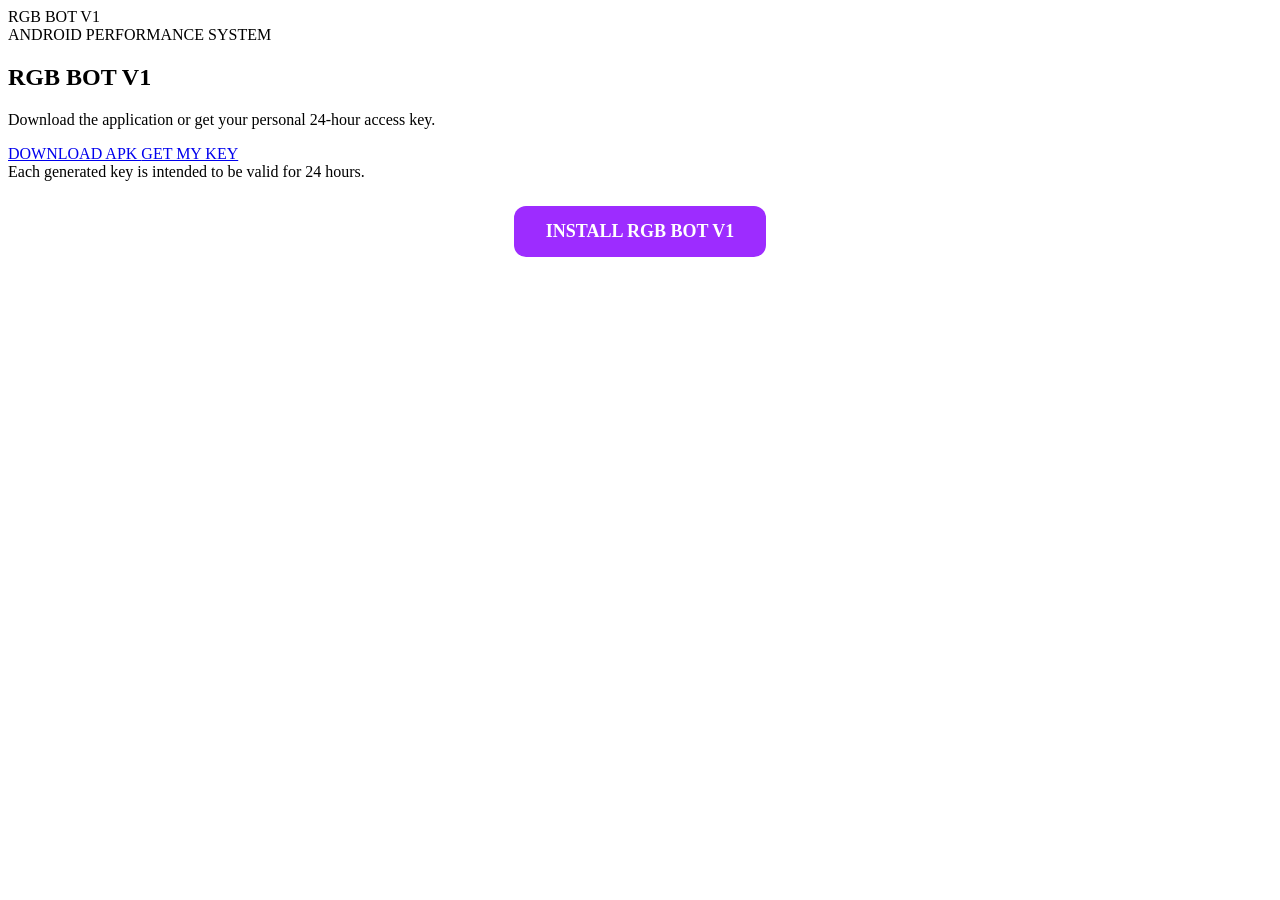
==== website/index.html @ fdb2d415 "Publish RGB BOT V1 website and APK" ====
<!DOCTYPE html>
<html lang="en">
<head>
<meta charset="UTF-8">
<meta name="viewport" content="width=device-width,initial-scale=1">
<title>RGB BOT V1</title>
<link rel="stylesheet" href="css/style.css">
</head>

<body>

<main class="wrap">

<div class="logo">RGB <span>BOT</span> V1</div>
<div class="sub">ANDROID PERFORMANCE SYSTEM</div>

<section class="card">

<h1 class="card-title">RGB BOT V1</h1>

<p class="card-desc">
Download the application or get your personal 24-hour access key.
</p>

<a class="mainbtn" href="RGB_BOT_V1.apk" download>
DOWNLOAD APK
</a>

<a class="mainbtn secondary" href="tasks.html">
GET MY KEY
</a>

<div class="note">
Each generated key is intended to be valid for 24 hours.
</div>

</section>

</main>


<div style="text-align:center;margin:25px 0;">
    <a href="/RGB_BOT_V1.apk"
       download
       style="display:inline-block;padding:15px 32px;background:#9d2cff;color:#fff;text-decoration:none;border-radius:12px;font-weight:bold;font-size:18px;">
        INSTALL RGB BOT V1
    </a>
</div>

</body>
</html>
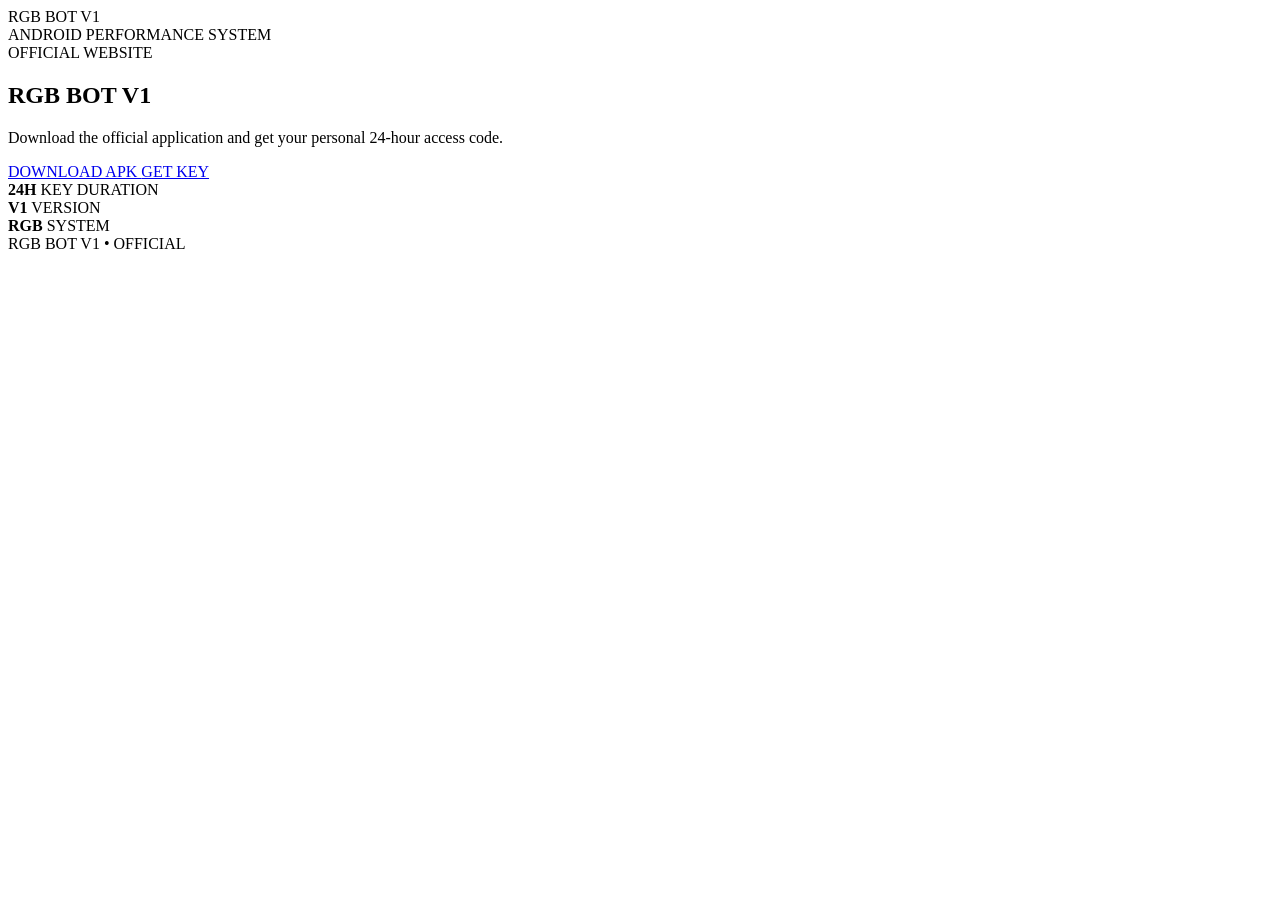
==== commit 23590ebf: "Update protected key task flow" ====
--- a/website/index.html
+++ b/website/index.html
@@ -11,41 +11,58 @@
 
 <main class="wrap">
 
-<div class="logo">RGB <span>BOT</span> V1</div>
-<div class="sub">ANDROID PERFORMANCE SYSTEM</div>
+    <header class="header">
+        <div class="logo">RGB <span>BOT</span> V1</div>
+        <div class="sub">ANDROID PERFORMANCE SYSTEM</div>
+    </header>
 
-<section class="card">
+    <section class="hero-card">
 
-<h1 class="card-title">RGB BOT V1</h1>
+        <div class="hero-glow"></div>
 
-<p class="card-desc">
-Download the application or get your personal 24-hour access key.
-</p>
+        <div class="badge">OFFICIAL WEBSITE</div>
 
-<a class="mainbtn" href="RGB_BOT_V1.apk" download>
-DOWNLOAD APK
-</a>
+        <h1>RGB BOT V1</h1>
 
-<a class="mainbtn secondary" href="tasks.html">
-GET MY KEY
-</a>
+        <p>
+            Download the official application and get your
+            personal 24-hour access code.
+        </p>
 
-<div class="note">
-Each generated key is intended to be valid for 24 hours.
-</div>
+        <a class="mainbtn primary" href="RGB_BOT_V1.apk" download>
+            DOWNLOAD APK
+        </a>
 
-</section>
+        <a class="mainbtn secondary" href="tasks.html">
+            GET KEY
+        </a>
+
+        <div class="divider"></div>
+
+        <div class="info-row">
+            <div>
+                <strong>24H</strong>
+                <span>KEY DURATION</span>
+            </div>
+
+            <div>
+                <strong>V1</strong>
+                <span>VERSION</span>
+            </div>
+
+            <div>
+                <strong>RGB</strong>
+                <span>SYSTEM</span>
+            </div>
+        </div>
+
+    </section>
+
+    <footer>
+        RGB BOT V1 • OFFICIAL
+    </footer>
 
 </main>
 
-
-<div style="text-align:center;margin:25px 0;">
-    <a href="/RGB_BOT_V1.apk"
-       download
-       style="display:inline-block;padding:15px 32px;background:#9d2cff;color:#fff;text-decoration:none;border-radius:12px;font-weight:bold;font-size:18px;">
-        INSTALL RGB BOT V1
-    </a>
-</div>
-
 </body>
 </html>
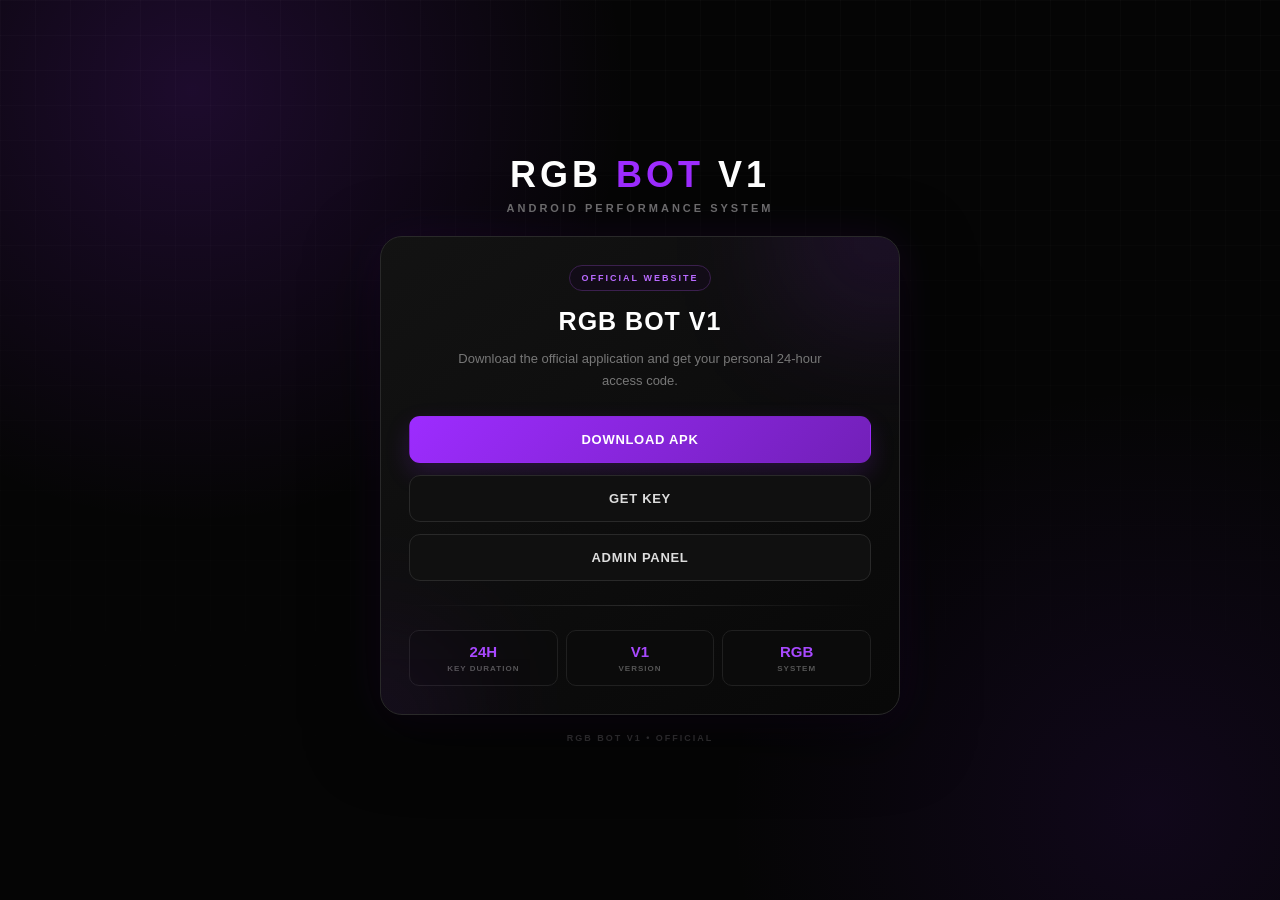
==== commit 71a837fd: "Add ON OFF admin file manager" ====
--- a/website/index.html
+++ b/website/index.html
@@ -37,6 +37,10 @@
             GET KEY
         </a>
 
+        <a class="mainbtn secondary" href="#" onclick="openAdmin();return false;">
+            ADMIN PANEL
+        </a>
+
         <div class="divider"></div>
 
         <div class="info-row">
@@ -64,5 +68,27 @@
 
 </main>
 
+<script>
+async function openAdmin(){
+    try {
+        const response = await fetch(
+            "current_tunnel.json?ts=" + Date.now(),
+            {cache:"no-store"}
+        );
+        if (!response.ok) throw new Error("SERVER ADDRESS UNAVAILABLE");
+
+        const config = await response.json();
+        const base = String(config.base_url || config.url || "").replace(/\\/+$/, "");
+
+        if (!/^https:\\/\\//i.test(base)) {
+            throw new Error("INVALID SERVER ADDRESS");
+        }
+
+        window.location.href = base + "/admin/login";
+    } catch (error) {
+        alert("ADMIN CONNECTION ERROR: " + error.message);
+    }
+}
+</script>
 </body>
 </html>
--- a/website/css/style.css
+++ b/website/css/style.css
@@ -0,0 +1,716 @@
+* {
+    box-sizing: border-box;
+}
+
+html,
+body {
+    margin: 0;
+    min-height: 100%;
+}
+
+body {
+    min-height: 100vh;
+    padding: 25px 14px;
+    display: flex;
+    justify-content: center;
+    align-items: center;
+
+    background:
+        radial-gradient(
+            circle at 15% 10%,
+            rgba(157,44,255,.16),
+            transparent 32%
+        ),
+        radial-gradient(
+            circle at 90% 90%,
+            rgba(93,24,170,.13),
+            transparent 30%
+        ),
+        #050505;
+
+    color: #fff;
+
+    font-family:
+        Arial,
+        Helvetica,
+        sans-serif;
+
+    overflow-x: hidden;
+}
+
+body::before {
+    content: "";
+    position: fixed;
+    inset: 0;
+
+    background:
+        linear-gradient(
+            rgba(255,255,255,.018) 1px,
+            transparent 1px
+        ),
+        linear-gradient(
+            90deg,
+            rgba(255,255,255,.018) 1px,
+            transparent 1px
+        );
+
+    background-size: 35px 35px;
+
+    mask-image:
+        linear-gradient(
+            to bottom,
+            black,
+            transparent
+        );
+
+    pointer-events: none;
+}
+
+
+.wrap {
+    width: 100%;
+    max-width: 520px;
+    position: relative;
+    z-index: 1;
+}
+
+
+.header {
+    text-align: center;
+    margin-bottom: 22px;
+}
+
+
+.logo {
+    font-size: 36px;
+    font-weight: 900;
+    letter-spacing: 4px;
+    line-height: 1;
+}
+
+
+.logo span {
+    color: #9d2cff;
+}
+
+
+.sub {
+    margin-top: 9px;
+    color: #707070;
+    font-size: 11px;
+    letter-spacing: 3px;
+    font-weight: 700;
+}
+
+
+.hero-card {
+    position: relative;
+
+    padding: 28px;
+
+    background:
+        linear-gradient(
+            145deg,
+            rgba(19,19,19,.98),
+            rgba(8,8,8,.98)
+        );
+
+    border: 1px solid #292929;
+
+    border-radius: 22px;
+
+    box-shadow:
+        0 20px 70px rgba(0,0,0,.55),
+        0 0 45px rgba(157,44,255,.09);
+
+    overflow: hidden;
+}
+
+
+.hero-card::before {
+    content: "";
+
+    position: absolute;
+
+    width: 190px;
+    height: 190px;
+
+    top: -100px;
+    right: -80px;
+
+    background: #9d2cff;
+
+    opacity: .12;
+
+    filter: blur(65px);
+
+    pointer-events: none;
+}
+
+
+.hero-glow {
+    position: absolute;
+
+    width: 180px;
+    height: 180px;
+
+    left: -100px;
+    bottom: -100px;
+
+    background: #9d2cff;
+
+    opacity: .08;
+
+    filter: blur(65px);
+}
+
+
+.badge {
+    position: relative;
+
+    display: table;
+
+    margin: 0 auto 16px;
+
+    padding: 7px 12px;
+
+    border-radius: 30px;
+
+    border: 1px solid #3b204e;
+
+    background: #120c17;
+
+    color: #b96aff;
+
+    font-size: 9px;
+    font-weight: 900;
+
+    letter-spacing: 2px;
+}
+
+
+.hero-card h1 {
+    position: relative;
+
+    margin: 0;
+
+    text-align: center;
+
+    font-size: 25px;
+    font-weight: 900;
+
+    letter-spacing: 1px;
+}
+
+
+.hero-card > p {
+    position: relative;
+
+    margin: 12px auto 24px;
+
+    max-width: 390px;
+
+    text-align: center;
+
+    color: #777;
+
+    font-size: 13px;
+
+    line-height: 1.7;
+}
+
+
+.mainbtn {
+    position: relative;
+
+    display: block;
+
+    width: 100%;
+
+    margin-top: 12px;
+
+    padding: 15px 16px;
+
+    border-radius: 11px;
+
+    text-align: center;
+    text-decoration: none;
+
+    border: 1px solid transparent;
+
+    font-size: 13px;
+    font-weight: 900;
+
+    letter-spacing: .7px;
+
+    cursor: pointer;
+
+    transition:
+        transform .15s,
+        box-shadow .15s,
+        background .15s;
+}
+
+
+.mainbtn:hover {
+    transform: translateY(-1px);
+}
+
+
+.mainbtn.primary {
+    color: #fff;
+
+    background:
+        linear-gradient(
+            135deg,
+            #9d2cff,
+            #7220b8
+        );
+
+    box-shadow:
+        0 10px 25px rgba(157,44,255,.18);
+}
+
+
+.mainbtn.primary:hover {
+    box-shadow:
+        0 13px 32px rgba(157,44,255,.27);
+}
+
+
+.mainbtn.secondary {
+    background: #101010;
+
+    border-color: #292929;
+
+    color: #ddd;
+}
+
+
+.mainbtn.secondary:hover {
+    background: #171717;
+}
+
+
+.mainbtn:disabled {
+    opacity: .35;
+    cursor: not-allowed;
+    transform: none;
+    box-shadow: none;
+}
+
+
+.divider {
+    height: 1px;
+
+    margin: 24px 0;
+
+    background:
+        linear-gradient(
+            90deg,
+            transparent,
+            #292929,
+            transparent
+        );
+}
+
+
+.info-row {
+    display: grid;
+
+    grid-template-columns:
+        repeat(3,1fr);
+
+    gap: 8px;
+}
+
+
+.info-row div {
+    padding: 12px 5px;
+
+    text-align: center;
+
+    background: #0b0b0b;
+
+    border: 1px solid #202020;
+
+    border-radius: 10px;
+}
+
+
+.info-row strong {
+    display: block;
+
+    color: #a849ff;
+
+    font-size: 15px;
+}
+
+
+.info-row span {
+    display: block;
+
+    margin-top: 4px;
+
+    color: #555;
+
+    font-size: 8px;
+
+    letter-spacing: 1px;
+
+    font-weight: 800;
+}
+
+
+.task {
+    display: flex;
+
+    align-items: center;
+
+    gap: 12px;
+
+    min-height: 72px;
+
+    margin: 10px 0;
+
+    padding: 11px;
+
+    background: #0a0a0a;
+
+    border: 1px solid #252525;
+
+    border-radius: 13px;
+
+    transition:
+        border-color .2s,
+        transform .2s;
+}
+
+
+.task:hover {
+    border-color: #5b267d;
+    transform: translateY(-1px);
+}
+
+
+.icon {
+    width: 43px;
+    height: 43px;
+
+    flex-shrink: 0;
+
+    display: flex;
+
+    align-items: center;
+    justify-content: center;
+
+    border-radius: 10px;
+
+    background:
+        linear-gradient(
+            145deg,
+            #171717,
+            #0c0c0c
+        );
+
+    border: 1px solid #303030;
+
+    color: #fff;
+
+    font-size: 11px;
+
+    font-weight: 900;
+}
+
+
+.info {
+    flex: 1;
+    min-width: 0;
+}
+
+
+.name {
+    color: #eee;
+
+    font-size: 14px;
+
+    font-weight: 900;
+}
+
+
+.desc {
+    margin-top: 4px;
+
+    color: #666;
+
+    font-size: 10px;
+}
+
+
+.action {
+    flex-shrink: 0;
+}
+
+
+.btn {
+    padding: 9px 13px;
+
+    border: 0;
+
+    border-radius: 8px;
+
+    background: #9d2cff;
+
+    color: #fff;
+
+    font-size: 10px;
+
+    font-weight: 900;
+
+    cursor: pointer;
+}
+
+
+.btn:hover {
+    background: #b14cff;
+}
+
+
+.btn:disabled {
+    opacity: .45;
+    cursor: not-allowed;
+}
+
+
+.done {
+    color: #a849ff;
+
+    font-size: 10px;
+
+    font-weight: 900;
+
+    letter-spacing: 1px;
+}
+
+
+.task-status {
+    margin-top: 16px;
+
+    text-align: center;
+
+    color: #555;
+
+    font-size: 10px;
+
+    font-weight: 800;
+
+    letter-spacing: 1px;
+}
+
+
+.task-status.success {
+    color: #a849ff;
+}
+
+
+.key-box {
+    margin: 22px 0 12px;
+
+    padding: 20px 12px;
+
+    text-align: center;
+
+    word-break: break-all;
+
+    border-radius: 13px;
+
+    border: 1px solid #8e2bd0;
+
+    background:
+        linear-gradient(
+            145deg,
+            #100b14,
+            #080808
+        );
+
+    color: #bd72ff;
+
+    font-size: 23px;
+
+    font-weight: 900;
+
+    letter-spacing: 1.5px;
+
+    box-shadow:
+        inset 0 0 25px rgba(157,44,255,.05),
+        0 0 25px rgba(157,44,255,.08);
+}
+
+
+.copy-status {
+    min-height: 17px;
+
+    margin-top: 8px;
+
+    text-align: center;
+
+    color: #a849ff;
+
+    font-size: 10px;
+
+    font-weight: 900;
+
+    letter-spacing: 1px;
+}
+
+
+.expiry-card,
+.countdown {
+    margin-top: 12px;
+
+    padding: 15px;
+
+    text-align: center;
+
+    border-radius: 12px;
+
+    background: #0b0b0b;
+
+    border: 1px solid #222;
+}
+
+
+.expiry-card span,
+.countdown span {
+    display: block;
+
+    color: #555;
+
+    font-size: 9px;
+
+    font-weight: 900;
+
+    letter-spacing: 1.5px;
+}
+
+
+.expiry-card strong {
+    display: block;
+
+    margin-top: 7px;
+
+    color: #aaa;
+
+    font-size: 13px;
+}
+
+
+.countdown strong {
+    display: block;
+
+    margin-top: 7px;
+
+    color: #b85cff;
+
+    font-size: 22px;
+
+    letter-spacing: 2px;
+}
+
+
+.countdown strong.expired {
+    color: #ff4d64;
+}
+
+
+.note {
+    margin-top: 17px;
+
+    text-align: center;
+
+    color: #4f4f4f;
+
+    font-size: 10px;
+
+    line-height: 1.6;
+}
+
+
+footer {
+    margin-top: 18px;
+
+    text-align: center;
+
+    color: #383838;
+
+    font-size: 9px;
+
+    font-weight: 800;
+
+    letter-spacing: 2px;
+}
+
+
+@media(max-width:430px) {
+
+    body {
+        padding:
+            18px 12px;
+    }
+
+    .wrap {
+        margin-top: 10px;
+    }
+
+    .hero-card {
+        padding: 19px;
+        border-radius: 18px;
+    }
+
+    .logo {
+        font-size: 30px;
+    }
+
+    .hero-card h1 {
+        font-size: 22px;
+    }
+
+    .task {
+        min-height: 68px;
+    }
+
+    .key-box {
+        font-size: 19px;
+    }
+
+}
+
+/* TASK PROGRESS */
+.progress-wrap {
+    width: 100%;
+    margin: 22px 0 18px;
+}
+
+.progress-track {
+    width: 100%;
+    height: 6px;
+    background: rgba(255,255,255,0.10);
+    border-radius: 10px;
+    overflow: hidden;
+}
+
+.progress-bar {
+    width: 0%;
+    height: 100%;
+    background: #20e070;
+    border-radius: 10px;
+    transition: width 0.45s ease;
+}
+
+.progress-text {
+    margin-top: 8px;
+    text-align: center;
+    font-size: 12px;
+    color: rgba(255,255,255,0.55);
+    letter-spacing: 1px;
+}
